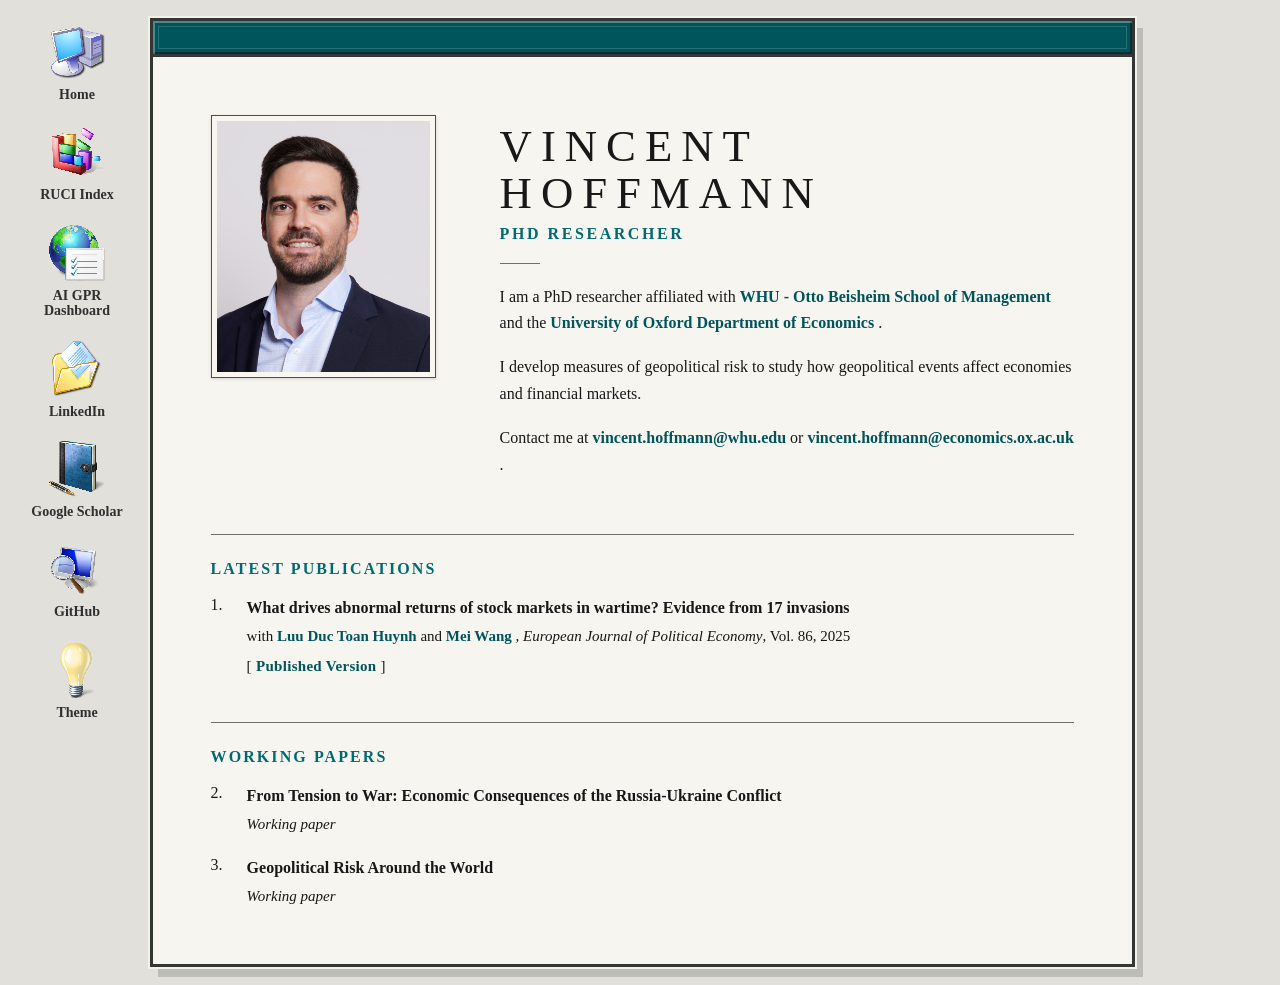
==== index.html @ 4b8e5ec7 "Update index.html" ====
<!DOCTYPE html>
<html lang="en">
<head>
  <meta charset="UTF-8">
  <meta name="viewport" content="width=device-width, initial-scale=1.0">

  <meta
    name="description"
    content="Vincent Hoffmann - PhD researcher in finance, political economy, and geopolitical risk."
  >

 

  <script>
    (() => {
      const savedTheme = localStorage.getItem("theme");
      const preferredTheme = window.matchMedia("(prefers-color-scheme: dark)").matches
        ? "dark"
        : "light";

      document.documentElement.dataset.theme = savedTheme || preferredTheme;
    })();
  </script>

  <style>
  html,
  body {
    background: #e2e0db;
  }

  html[data-theme="dark"],
  html[data-theme="dark"] body {
    background: #202321;
  }
</style>
  
 <title>Vincent Hoffmann</title>

  
<link rel="stylesheet" href="home.css?v=27">
<script src="home.js?v=14" defer></script>
</head>

<body>
  <main class="desktop">

    <nav class="desktop-icons" aria-label="Quick links">

      <a class="desktop-icon" href="index.html">
        <img
          class="desktop-icon-art"
          src="assets/icons/home.png?v=15"
          alt=""
        >
        <span class="desktop-icon-label">Home</span>
      </a>

<a
  class="desktop-icon"
  href="ruci.html"
>
        <img
          class="desktop-icon-art"
          src="assets/icons/ruciindex.png?v=15"
          alt=""
        >
        <span class="desktop-icon-label">RUCI Index</span>
      </a>

<a
  class="desktop-icon"
  href="https://vinnyh1337.github.io/gpr-dashboard/"
  target="_blank"
  rel="noopener noreferrer"
>
        <img
          class="desktop-icon-art"
          src="assets/icons/aigpr.png?v=15"
          alt=""
        >
        <span class="desktop-icon-label">AI GPR Dashboard</span>
      </a>

      <a
        class="desktop-icon"
        href="https://www.linkedin.com/in/vincent-hoffmann-17097a123/"
        target="_blank"
        rel="noopener noreferrer"
      >
        <img
          class="desktop-icon-art"
          src="assets/icons/linkedin.png?v=15"
          alt=""
        >
        <span class="desktop-icon-label">LinkedIn</span>
      </a>

      <a
        class="desktop-icon"
        href="https://scholar.google.com/citations?user=iz4PqZQAAAAJ&hl=de&oi=ao"
        target="_blank"
        rel="noopener noreferrer"
      >
        <img
          class="desktop-icon-art"
          src="assets/icons/scholar.png?v=15"
          alt=""
        >
        <span class="desktop-icon-label">Google Scholar</span>
      </a>

      <a
        class="desktop-icon"
        href="https://github.com/VinnyH1337"
        target="_blank"
        rel="noopener noreferrer"
      >
        <img
          class="desktop-icon-art"
          src="assets/icons/github.png?v=15"
          alt=""
        >
        <span class="desktop-icon-label">GitHub</span>
      </a>

      <a
  class="desktop-icon theme-toggle"
  id="theme-toggle"
  href="#"
  aria-pressed="false"
  aria-label="Toggle theme"
>
  <img
    class="desktop-icon-art theme-toggle-icon theme-toggle-icon-light"
    src="assets/icons/sun.png"
    alt=""
    aria-hidden="true"
  >

  <img
    class="desktop-icon-art theme-toggle-icon theme-toggle-icon-dark"
    src="assets/icons/moon.png"
    alt=""
    aria-hidden="true"
  >

  <span class="desktop-icon-label theme-label">Theme</span>
</a>

    </nav>





    <section class="profile-window" aria-labelledby="profile-name">

      <div class="window-bar" aria-hidden="true">
        <span></span>
      </div>

      <div class="window-content">

        <header class="profile-intro">

          <div class="portrait-frame">
            <img
              src="PPgithub.png"
              alt="Portrait of Vincent Hoffmann"
            >
          </div>

          <div class="intro-copy">

            <h1 id="profile-name">Vincent Hoffmann</h1>

            <p class="role">PhD Researcher</p>

            <span class="short-rule" aria-hidden="true"></span>

            <p>
              I am a PhD researcher affiliated with
              <a
                href="https://www.whu.edu/de/fakultaet-forschung/finance-and-accounting-group/behavioral-finance/"
                target="_blank"
                rel="noopener noreferrer"
              >
                WHU - Otto Beisheim School of Management
              </a>
              and the
              <a
                href="https://www.economics.ox.ac.uk/home"
                target="_blank"
                rel="noopener noreferrer"
              >
                University of Oxford Department of Economics
              </a>.
            </p>

            <p>
              I develop measures of geopolitical risk to study how
              geopolitical events affect economies and financial markets.
            </p>

            <p>
              Contact me at
              <a href="mailto:vincent.hoffmann@whu.edu">
                vincent.hoffmann@whu.edu
              </a>
              or
              <a href="mailto:vincent.hoffmann@economics.ox.ac.uk">
                vincent.hoffmann@economics.ox.ac.uk
              </a>.
            </p>

          </div>

        </header>

        <section
          class="research-section"
          aria-labelledby="publications-title"
        >

          <h2 id="publications-title">Latest Publications</h2>

          <article class="paper-row">

            <span class="paper-number">1.</span>

            <div>

              <h3>
                What drives abnormal returns of stock markets in wartime?
                Evidence from 17 invasions
              </h3>

              <p>
                with
                <a
                  href="https://scholar.google.com/citations?user=uH40rLIAAAAJ&hl=de"
                  target="_blank"
                  rel="noopener noreferrer"
                >
                  Luu Duc Toan Huynh
                </a>
                and
                <a
                  href="https://scholar.google.com/citations?user=l1FK_rAAAAAJ&hl=de"
                  target="_blank"
                  rel="noopener noreferrer"
                >
                  Mei Wang
                </a>,
                <em>European Journal of Political Economy</em>,
                Vol. 86, 2025
              </p>

              <p class="bracket-link">
                [
                <a
                  href="https://www.sciencedirect.com/science/article/abs/pii/S0176268025000035"
                  target="_blank"
                  rel="noopener noreferrer"
                >
                  Published Version
                </a>
                ]
              </p>

            </div>

          </article>

        </section>

        <section
          class="research-section working-papers"
          aria-labelledby="working-title"
        >

          <h2 id="working-title">Working Papers</h2>

          <article class="paper-row">

            <span class="paper-number">2.</span>

            <div>
              <h3>
                From Tension to War: Economic Consequences of the
                Russia-Ukraine Conflict
              </h3>

              <p><em>Working paper</em></p>
            </div>

          </article>

          <article class="paper-row">

            <span class="paper-number">3.</span>

            <div>
              <h3>Geopolitical Risk Around the World</h3>
              <p><em>Working paper</em></p>
            </div>

          </article>

        </section>

      </div>

    </section>

  </main>
</body>
</html>
---- home.css ----
:root {
  color-scheme: light;

  --desktop: #e2e0db;
  --ink: #171817;
  --muted: #4b4c49;

  --paper: #f7f5ef;
  --paper-deep: #f0ede5;

  --line: #6f706b;

  --teal: #00545c;
  --teal-bright: #006a73;
  --link: #00545c;

  --chrome-light: #f4f1e8;
  --chrome-mid: #8c8b84;
  --chrome-dark: #343634;

  font-family: "Times New Roman", Times, serif;
}

:root[data-theme="dark"] {
  color-scheme: dark;

  --desktop: #202321;
  --ink: #ece7dc;
  --muted: #bbb8af;

  --paper: #171a18;
  --paper-deep: #101311;

  --line: #85847d;

  --teal: #075e66;
  --teal-bright: #64c5ca;
  --link: #6acbd0;

  --chrome-light: #aaa89f;
  --chrome-mid: #686a65;
  --chrome-dark: #101311;
}

* {
  box-sizing: border-box;
  font-family: inherit;
}

html {
  min-height: 100%;
  background: var(--desktop);

  cursor:
    url("assets/cursors/windows-arrow.png") 7 1,
    default;
}

body {
  min-height: 100vh;
  margin: 0;

  overflow-x: hidden;

  background: var(--desktop);
  color: var(--ink);

  cursor:
    url("assets/cursors/windows-arrow.png") 7 1,
    default;
}

a,
button,
[role="button"] {
  cursor:
    url("assets/cursors/windows-hand.png") 13 1,
    pointer;
}

a {
  color: var(--link);
  text-decoration: none;
  font-weight: 600;
}

a:hover,
a:focus-visible {
  color: var(--teal-bright);
  text-decoration: underline;
  text-underline-offset: 3px;
}

.desktop {
  position: relative;

  width: 100%;
  min-height: 0;

  padding:
    18px
    145px
    18px
    150px;
}

/* Sidebar icons */

.desktop-icons {
  position: fixed;
  z-index: 5;

  top: 24px;
  left: 18px;

  display: grid;
  gap: 22px;

  width: 118px;
}

.desktop-icon {
  display: grid;
  justify-items: center;
  gap: 7px;

  color: #fffaf0;
  text-decoration: none;
}

.desktop-icon:hover,
.desktop-icon:focus-visible {
  text-decoration: none;
}

.desktop-icon-art {
  display: block;

  width: auto;
  height: 56px;
  max-width: 78px;

  object-fit: contain;
  image-rendering: pixelated;

transition:
    transform 100ms steps(1),
    filter 100ms steps(1);
}

.desktop-icon:hover .desktop-icon-art,
.desktop-icon:focus-visible .desktop-icon-art {
  transform: translateY(-2px);
  filter: brightness(1.06);
}

.desktop-icon-label,
.theme-label {
  max-width: 112px;
  padding: 0;

  background: transparent;
  box-shadow: none;

  color: #2f2f2f;

  font-size: 14px;
  line-height: 1.1;
  text-align: center;
  text-shadow: none;
}

:root[data-theme="dark"] .desktop-icon-label,
:root[data-theme="dark"] .theme-label {
  color: #e8e6df;
}
/* Theme desktop icon */

.theme-toggle {
  appearance: none;
  width: 100%;
  min-width: 0;
  padding: 0;

  border: 0;
  background: transparent;

  color: inherit;
  font: inherit;
}

.theme-toggle .theme-label {
  font-weight: 600;
}

.theme-toggle-icon {
  display: block;

  width: auto;
  height: 56px;
  max-width: 78px;

  object-fit: contain;
  image-rendering: pixelated;

  transition:
    transform 100ms steps(1),
    filter 100ms steps(1);
}

.theme-toggle-icon-dark {
  display: none;
}

:root[data-theme="dark"] .theme-toggle-icon-light {
  display: none;
}

:root[data-theme="dark"] .theme-toggle-icon-dark {
  display: block;
}

.theme-toggle:focus-visible {
  outline: 1px dotted var(--ink);
  outline-offset: 4px;
}

.theme-toggle .theme-label {
  white-space: normal;
}

.profile-window {
  position: relative;

  display: flex;
  flex-direction: column;

  width: min(1360px, 100%);
  min-height: calc(100vh - 36px);

  margin: 0 auto;

  border: 3px solid var(--chrome-dark);
  outline: 2px solid var(--chrome-light);

  background: var(--paper);

  box-shadow:
    inset 0 0 0 2px var(--chrome-mid),
    8px 10px 0 rgba(25, 28, 27, 0.18);

  cursor:
    url("assets/cursors/windows-arrow.png") 7 1,
    default;
}

.window-bar {
  height: 36px;
  padding: 5px;

  border-bottom: 3px double var(--chrome-dark);

  background: var(--teal);

  box-shadow:
    inset 2px 2px 0 rgba(255, 255, 255, 0.3),
    inset -2px -2px 0 rgba(0, 0, 0, 0.4);
}

.window-bar span {
  display: block;

  width: 100%;
  height: 100%;

  border: 1px solid rgba(255, 255, 255, 0.16);
}

.window-content {
  flex: 1;

  padding: clamp(36px, 4.5vw, 62px);
  padding-bottom: 36px;

  background: var(--paper);
}

/* Profile introduction */

.profile-intro {
  display: grid;

  grid-template-columns:
    225px
    minmax(0, 1fr);

  gap: clamp(38px, 5vw, 68px);

  align-items: start;
}

.portrait-frame {
  padding: 5px;

  border: 1px solid #4d4d4d;

  background: #f8f6ef;

  box-shadow:
    0 1px 3px rgba(0, 0, 0, 0.15);
}

:root[data-theme="dark"] .portrait-frame {
  border-color: #8a8982;
  background: var(--paper-deep);
}

.portrait-frame img {
  display: block;

  width: 100%;
  max-width: 215px;

  aspect-ratio: 1 / 1.18;

  object-fit: cover;
  object-position: center top;
}

.intro-copy h1 {
  margin: 8px 0;

  font-size: clamp(34px, 3.5vw, 46px);
  font-weight: 400;

  letter-spacing: 0.2em;
  line-height: 1.05;

  text-transform: uppercase;
}

.role {
  margin: 0;

  color: var(--teal-bright);

  font-size: 16px;
  font-weight: 700;

  letter-spacing: 0.16em;
  text-transform: uppercase;
}

.short-rule {
  display: block;

  width: 40px;
  height: 1px;

  margin: 20px 0;

  background: var(--line);
}

.intro-copy > p:not(.role) {
  max-width: 720px;

  margin: 0 0 18px;

  font-size: 16px;
  line-height: 1.65;
}

/* Slightly stronger links in page content */

.intro-copy a,
.paper-row a {
  font-weight: 600;
}

/* Research sections */

.research-section {
  margin-top: 38px;
  padding-top: 25px;

  border-top: 1px solid var(--line);
}

.research-section h2 {
  margin: 0 0 18px;

  color: var(--teal-bright);

  font-size: 16px;
  font-weight: 700;

  letter-spacing: 0.13em;
  text-transform: uppercase;
}

.paper-row {
  display: grid;

  grid-template-columns:
    26px
    1fr;

  gap: 10px;

  margin-bottom: 13px;
}

.paper-number {
  font-size: 16px;
}

.paper-row h3 {
  margin: 0 0 6px;

  font-size: 16px;
  line-height: 1.45;
}

.paper-row p {
  margin: 0 0 7px;

  font-size: 15px;
  line-height: 1.5;
}

.bracket-link {
  letter-spacing: 0.02em;
}

/* Responsive design */

@media (max-width: 1180px) {
  .desktop {
    padding-right: 126px;
    padding-left: 144px;
  }

  .profile-window {
    width: 100%;
  }
}

@media (max-width: 900px) {
  .desktop {
    padding: 16px 14px 24px;
  }

  .desktop-icons {
    position: relative;
    top: auto;
    left: auto;
    transform: none;

    display: grid;
    grid-template-columns: repeat(3, minmax(0, 1fr));
    gap: 16px 12px;

    width: min(100%, 360px);
    margin: 0 auto 18px;
  }

  .desktop-icon {
    width: 100%;
    min-width: 0;
  }

  .desktop-icon-art {
    width: 65px;
    height: 48px;
    max-width: 100%;
    margin: 0 auto;
  }

  .theme-toggle-icon {
    width: 65px;
    height: 48px;
    max-width: 100%;
    margin: 0 auto;
  }

  .desktop-icon-label {
    display: block;
    width: 100%;
    max-width: 86px;
    margin: 0 auto;

    padding: 0;

    font-size: 11px;
    line-height: 1.12;
    white-space: normal;
    overflow-wrap: anywhere;
  }

  .profile-window {
    min-height: auto;
  }
}

input,
textarea,
[contenteditable="true"] {
  cursor: text;
}

@media (max-width: 700px) {
  .desktop {
    padding: 14px 10px 20px;
  }

  .desktop-icons {
    grid-template-columns: repeat(2, minmax(0, 1fr));
    gap: 15px 12px;

    width: min(100%, 270px);
    margin-bottom: 18px;
  }

  .desktop-icon {
    width: 100%;
  }

  .desktop-icon-art {
    width: 58px;
    height: 44px;
    max-width: 100%;
  }

  .theme-toggle-icon {
    width: 58px;
    height: 44px;
    max-width: 100%;
  }

  .desktop-icon-label {
    display: block;
    width: 100%;
    max-width: 105px;

    font-size: 10px;
    line-height: 1.12;
    white-space: normal;
    overflow-wrap: anywhere;
  }

  .profile-intro {
    grid-template-columns: minmax(0, 1fr);
    gap: 26px;
  }

  .portrait-frame {
    width: min(225px, 72vw);
  }

  .window-content {
    min-width: 0;
    padding: 28px 18px 34px;
    overflow-wrap: anywhere;
  }

  .intro-copy,
  .ruci-copy,
  .paper-row > div {
    min-width: 0;
  }

  .intro-copy h1 {
    font-size: 29px;
    letter-spacing: 0.1em;
    overflow-wrap: anywhere;
  }

  .intro-copy p,
  .ruci-copy p,
  .paper-row p,
  .paper-row h3,
  .database-link,
  .database-link a {
    overflow-wrap: anywhere;
    word-break: normal;
  }

  .paper-row {
    grid-template-columns: 22px minmax(0, 1fr);
  }
}

@media (max-width: 430px) {
  .desktop {
    padding-right: 8px;
    padding-left: 8px;
  }

  .desktop-icons {
    width: min(100%, 250px);
    gap: 14px 8px;
  }

  .desktop-icon-label {
    max-width: 98px;
    font-size: 9px;
  }

  .paper-row {
    grid-template-columns: 20px minmax(0, 1fr);
    gap: 5px;
  }

  .window-content {
    padding-right: 15px;
    padding-left: 15px;
  }
}

@media (prefers-reduced-motion: reduce) {
  *,
  *::before,
  *::after {
    transition: none !important;
  }
}


.window-content,
.intro-copy,
.ruci-copy,
.paper-row > div {
  min-width: 0;
}

.window-content,
.intro-copy p,
.ruci-copy p,
.paper-row p,
.paper-row h3,
.database-link,
.database-link a {
  overflow-wrap: anywhere;
  word-break: normal;
}
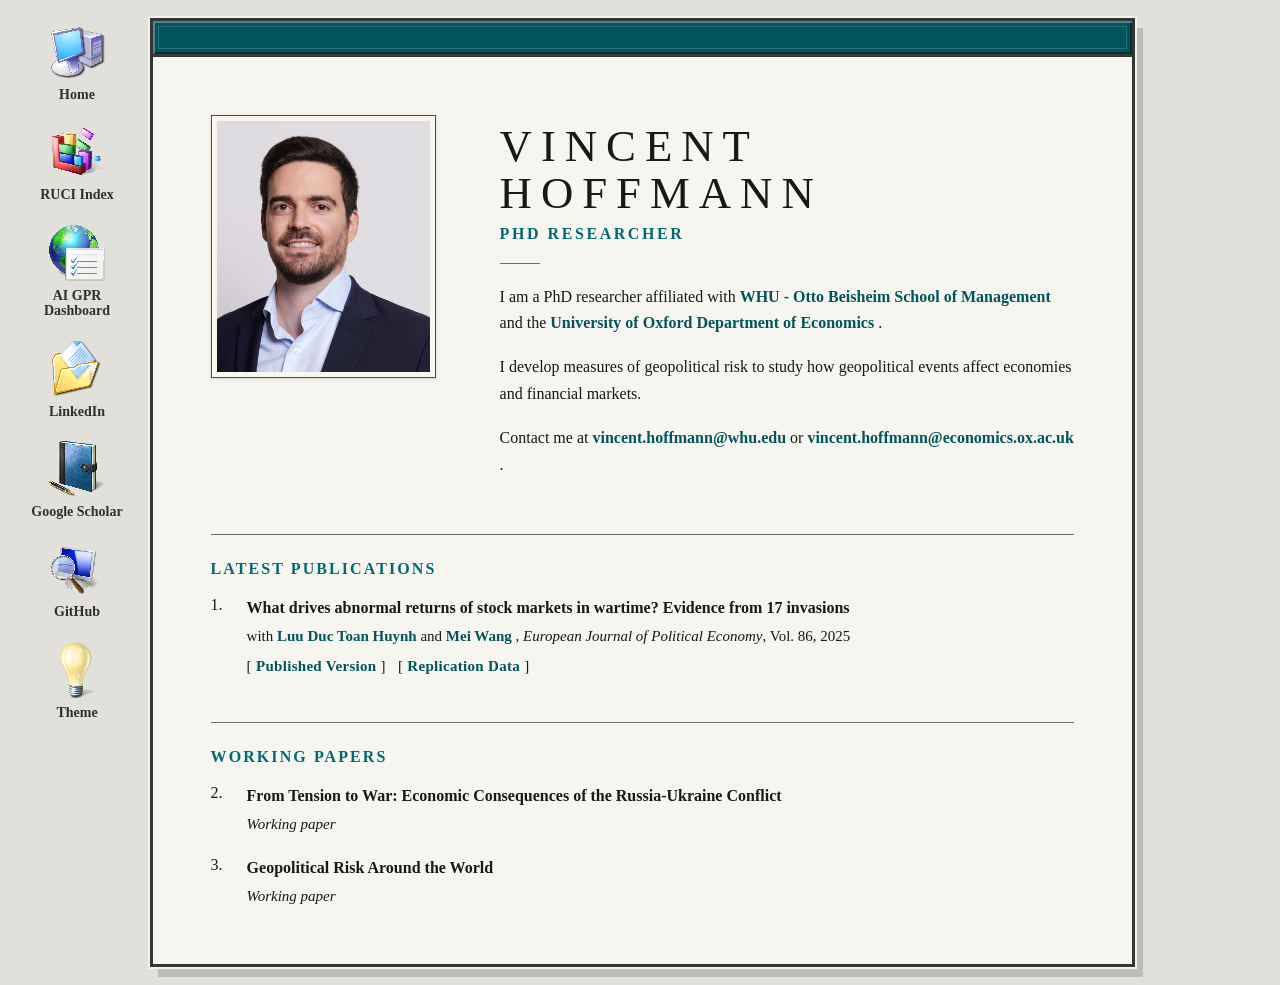
==== commit 9b24597d: "Update index.html" ====
--- a/index.html
+++ b/index.html
@@ -266,6 +266,19 @@
                   Published Version
                 </a>
                 ]
+
+                &nbsp;
+
+[
+<a
+  class="replication-link"
+  href="Replication data.xlsx"
+  target="_blank"
+  rel="noopener noreferrer"
+>
+  Replication Data
+</a>
+]
               </p>
 
             </div>
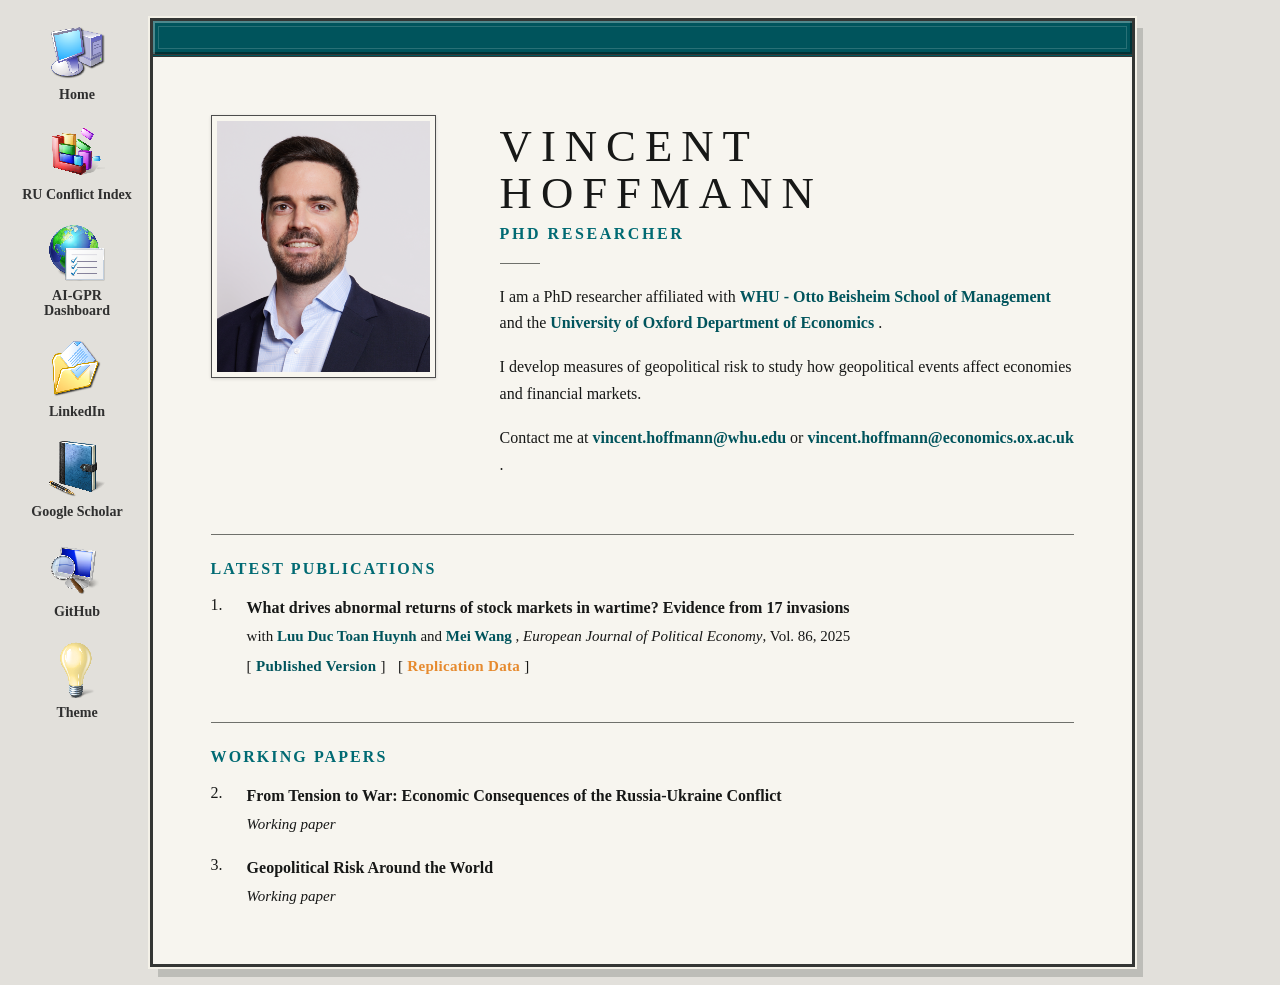
==== commit 2207b511: "Update index.html" ====
--- a/index.html
+++ b/index.html
@@ -64,7 +64,7 @@
           src="assets/icons/ruciindex.png?v=15"
           alt=""
         >
-        <span class="desktop-icon-label">RUCI Index</span>
+        <span class="desktop-icon-label">RU Conflict Index</span>
       </a>
 
 <a
@@ -78,7 +78,7 @@
           src="assets/icons/aigpr.png?v=15"
           alt=""
         >
-        <span class="desktop-icon-label">AI GPR Dashboard</span>
+        <span class="desktop-icon-label">AI-GPR Dashboard</span>
       </a>
 
       <a
--- a/home.css
+++ b/home.css
@@ -644,3 +644,13 @@
   overflow-wrap: anywhere;
   word-break: normal;
 }
+
+a.replication-link {
+    color: #e68a2e;
+    font-weight: 600;
+}
+
+a.replication-link:hover,
+a.replication-link:focus-visible {
+    color: #f09b3d;
+}
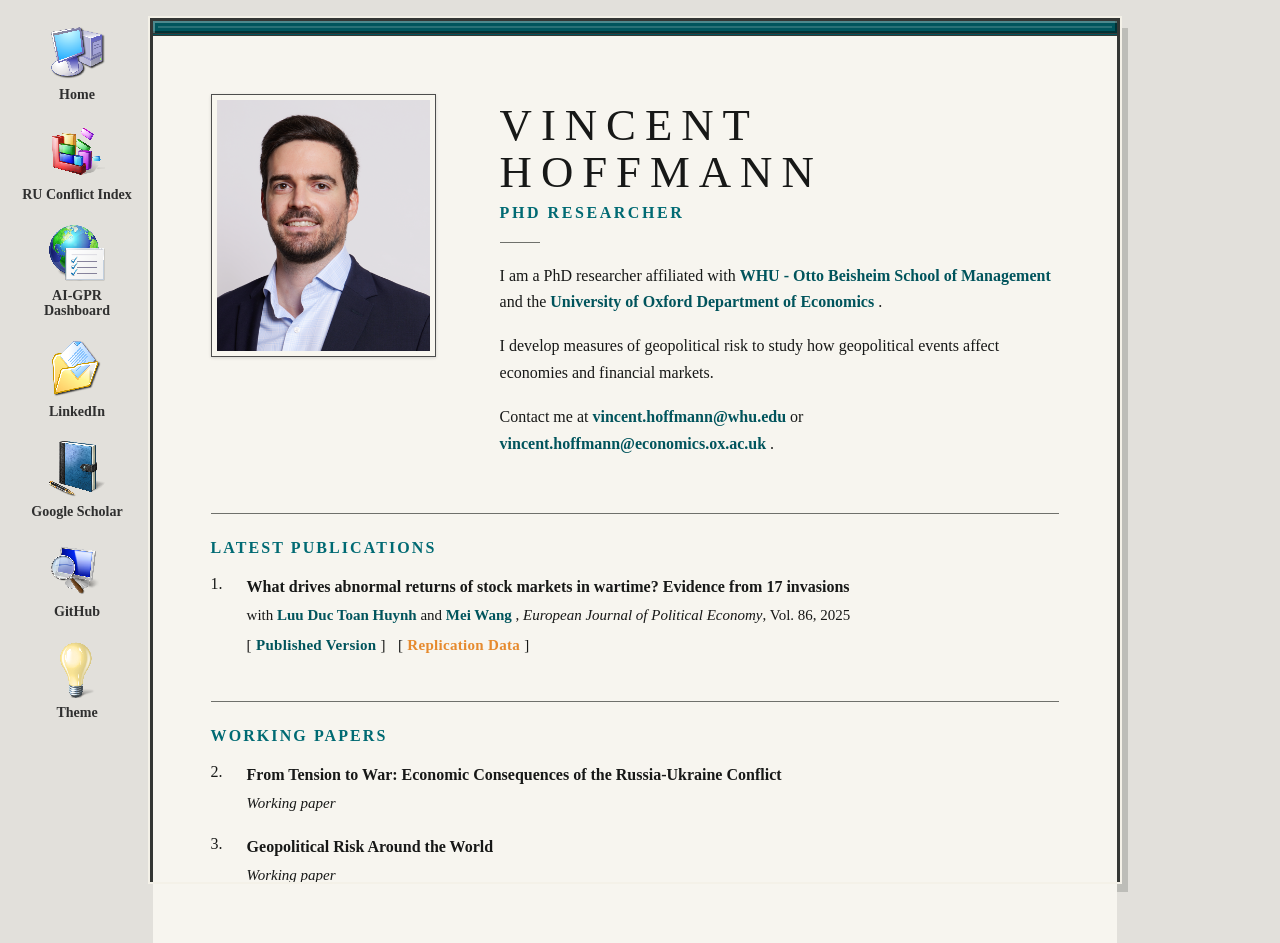
==== commit 4750ce95: "Update index.html" ====
--- a/index.html
+++ b/index.html
@@ -37,7 +37,7 @@
  <title>Vincent Hoffmann</title>
 
   
-<link rel="stylesheet" href="home.css?v=27">
+<link rel="stylesheet" href="home.css?v=29">
 <script src="home.js?v=14" defer></script>
 </head>
 
--- a/home.css
+++ b/home.css
@@ -229,14 +229,18 @@
   white-space: normal;
 }
 
+html {
+  scrollbar-gutter: stable;
+}
+
 .profile-window {
   position: relative;
-
   display: flex;
   flex-direction: column;
 
   width: min(1360px, 100%);
-  min-height: calc(100vh - 36px);
+   height: calc(100vh - 36px);
+  min-height: 0;
 
   margin: 0 auto;
 
@@ -278,7 +282,6 @@
 
 .window-content {
   flex: 1;
-
   padding: clamp(36px, 4.5vw, 62px);
   padding-bottom: 36px;
 
@@ -498,9 +501,17 @@
     overflow-wrap: anywhere;
   }
 
-  .profile-window {
-    min-height: auto;
-  }
+.profile-window {
+  height: auto;
+  min-height: auto;
+  overflow: visible;
+}
+
+.window-content {
+  height: auto;
+  min-height: 0;
+  overflow: visible;
+}
 }
 
 input,
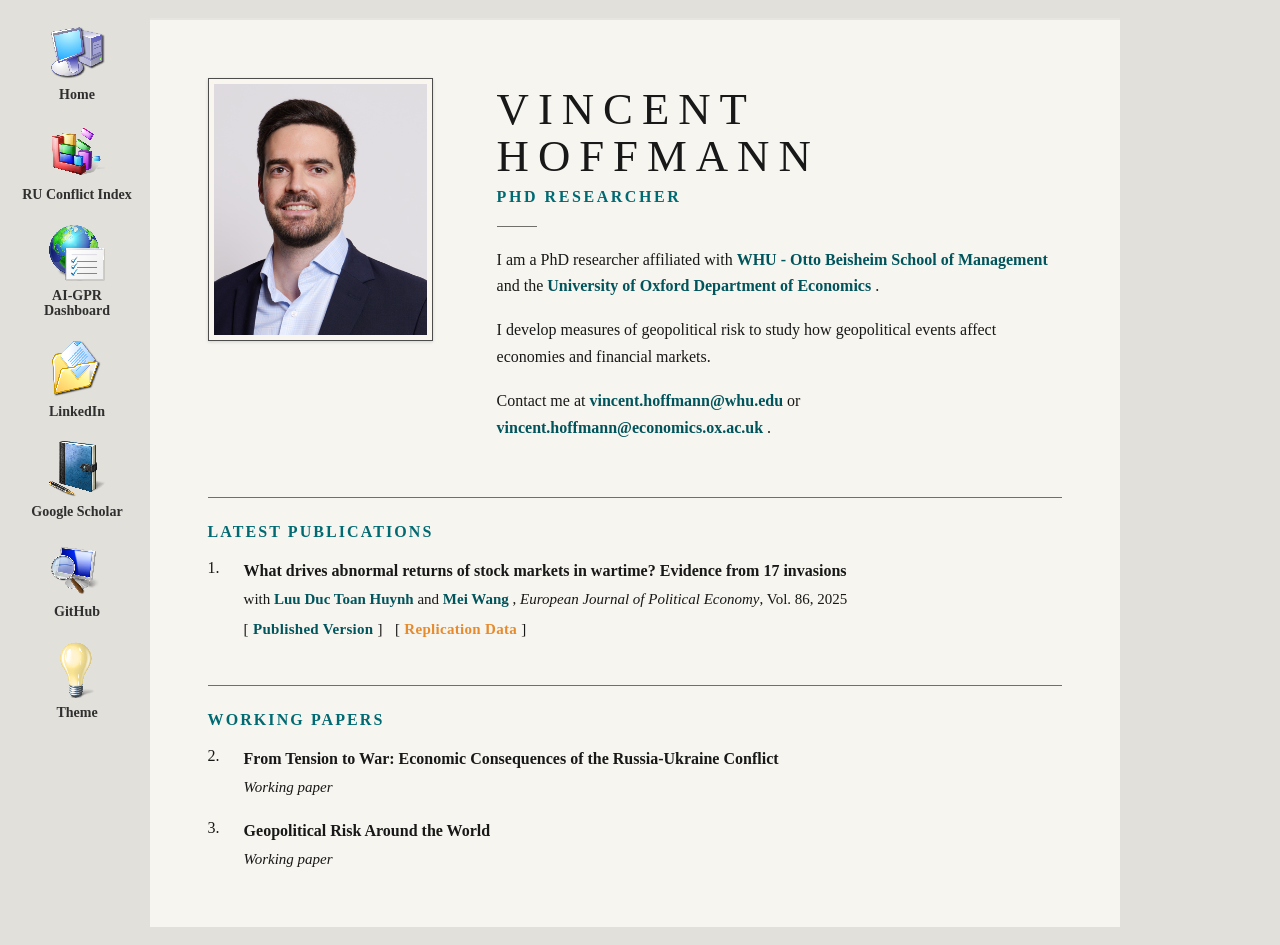
==== commit c8f895a7: "Update index.html" ====
--- a/index.html
+++ b/index.html
@@ -13,12 +13,9 @@
 
   <script>
     (() => {
-      const savedTheme = localStorage.getItem("theme");
-      const preferredTheme = window.matchMedia("(prefers-color-scheme: dark)").matches
-        ? "dark"
-        : "light";
-
-      document.documentElement.dataset.theme = savedTheme || preferredTheme;
+const savedTheme = localStorage.getItem("theme");
+
+document.documentElement.dataset.theme = savedTheme || "light";
     })();
   </script>
 
--- a/home.css
+++ b/home.css
@@ -239,10 +239,11 @@
   flex-direction: column;
 
   width: min(1360px, 100%);
-   height: calc(100vh - 36px);
+  height: calc(100vh - 36px);
   min-height: 0;
 
   margin: 0 auto;
+}
 
   border: 3px solid var(--chrome-dark);
   outline: 2px solid var(--chrome-light);
@@ -502,9 +503,10 @@
   }
 
 .profile-window {
+  width: 100%;
   height: auto;
-  min-height: auto;
-  overflow: visible;
+  min-height: 0;
+  overflow: hidden;
 }
 
 .window-content {
@@ -665,3 +667,11 @@
 a.replication-link:focus-visible {
     color: #f09b3d;
 }
+
+/* Wide but vertically short screens */
+@media (min-width: 901px) and (max-height: 900px) {
+  .profile-window {
+    height: auto;
+    min-height: calc(100vh - 36px);
+  }
+}
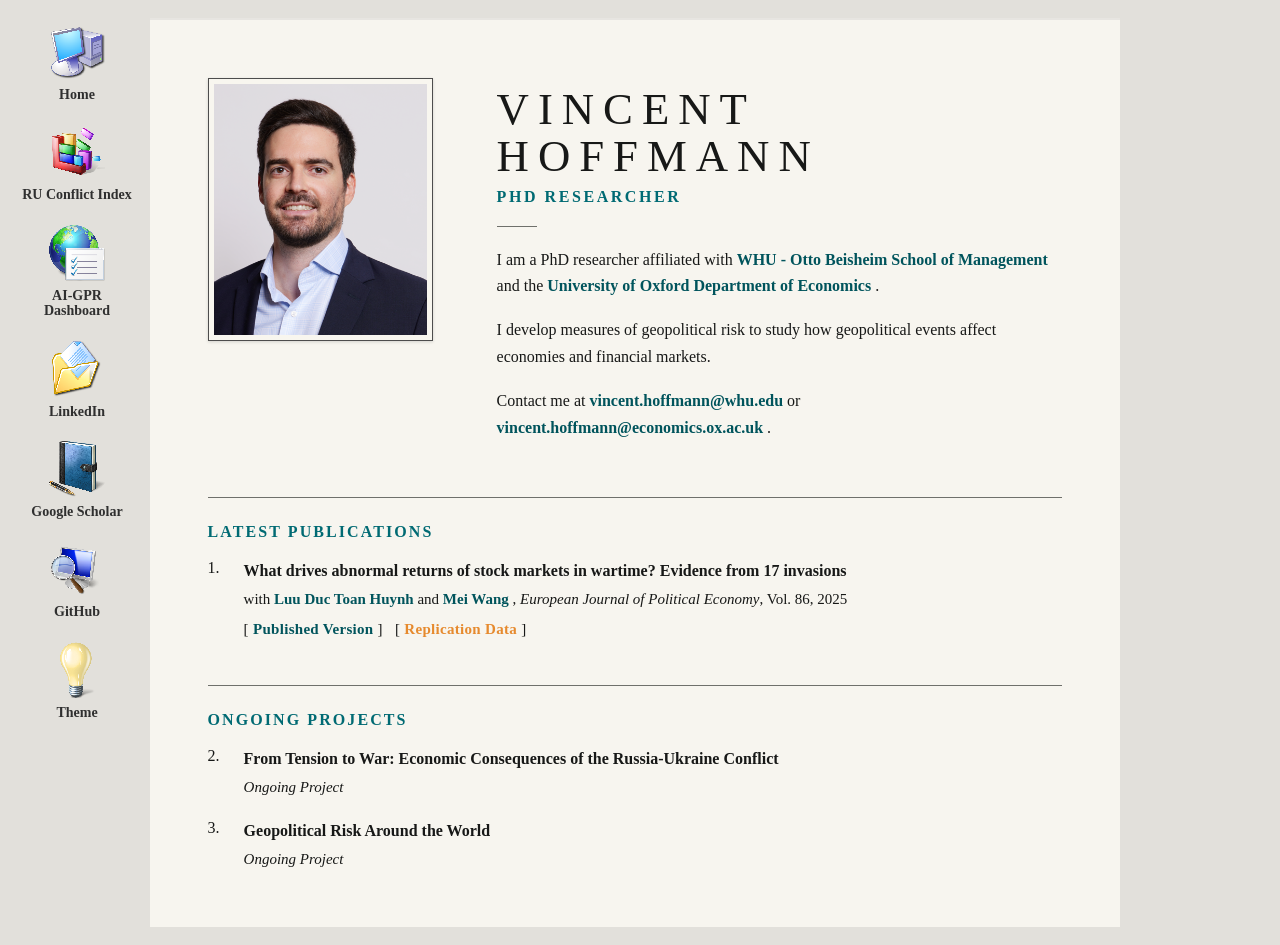
==== commit c79817fb: "Update index.html" ====
--- a/index.html
+++ b/index.html
@@ -34,8 +34,8 @@
  <title>Vincent Hoffmann</title>
 
   
-<link rel="stylesheet" href="home.css?v=29">
-<script src="home.js?v=14" defer></script>
+<link rel="stylesheet" href="home.css?v=30">
+<script src="home.js?v=15" defer></script>
 </head>
 
 <body>
@@ -289,7 +289,7 @@
           aria-labelledby="working-title"
         >
 
-          <h2 id="working-title">Working Papers</h2>
+          <h2 id="working-title">Ongoing Projects</h2>
 
           <article class="paper-row">
 
@@ -301,7 +301,7 @@
                 Russia-Ukraine Conflict
               </h3>
 
-              <p><em>Working paper</em></p>
+              <p><em>Ongoing Project</em></p>
             </div>
 
           </article>
@@ -312,7 +312,7 @@
 
             <div>
               <h3>Geopolitical Risk Around the World</h3>
-              <p><em>Working paper</em></p>
+              <p><em>Ongoing Project</em></p>
             </div>
 
           </article>
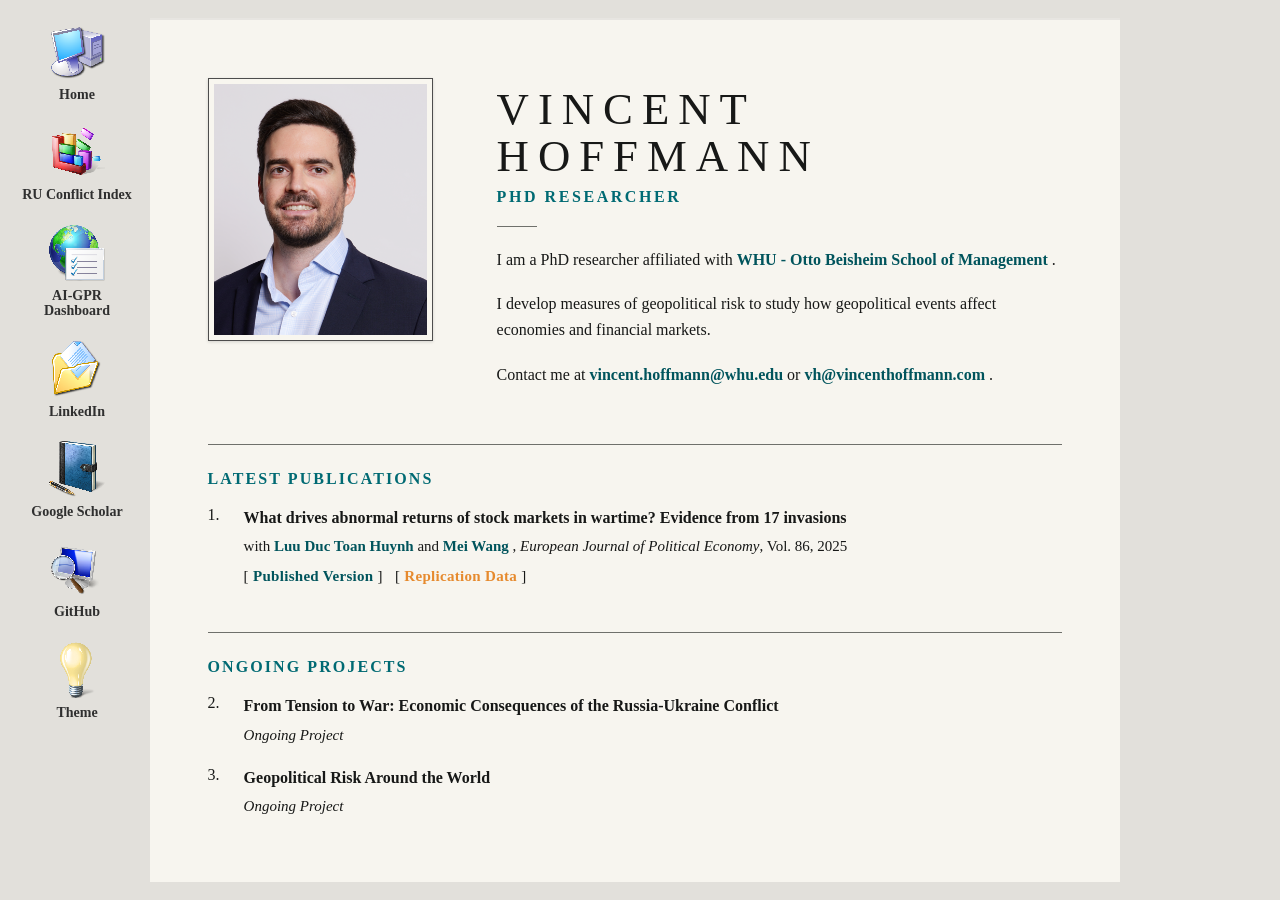
==== commit d76df5a4: "Update index.html" ====
--- a/index.html
+++ b/index.html
@@ -183,14 +183,6 @@
                 rel="noopener noreferrer"
               >
                 WHU - Otto Beisheim School of Management
-              </a>
-              and the
-              <a
-                href="https://www.economics.ox.ac.uk/home"
-                target="_blank"
-                rel="noopener noreferrer"
-              >
-                University of Oxford Department of Economics
               </a>.
             </p>
 
@@ -205,8 +197,8 @@
                 vincent.hoffmann@whu.edu
               </a>
               or
-              <a href="mailto:vincent.hoffmann@economics.ox.ac.uk">
-                vincent.hoffmann@economics.ox.ac.uk
+              <a href="mailto:vh@vincenthoffmann.com">
+                vh@vincenthoffmann.com
               </a>.
             </p>
 
